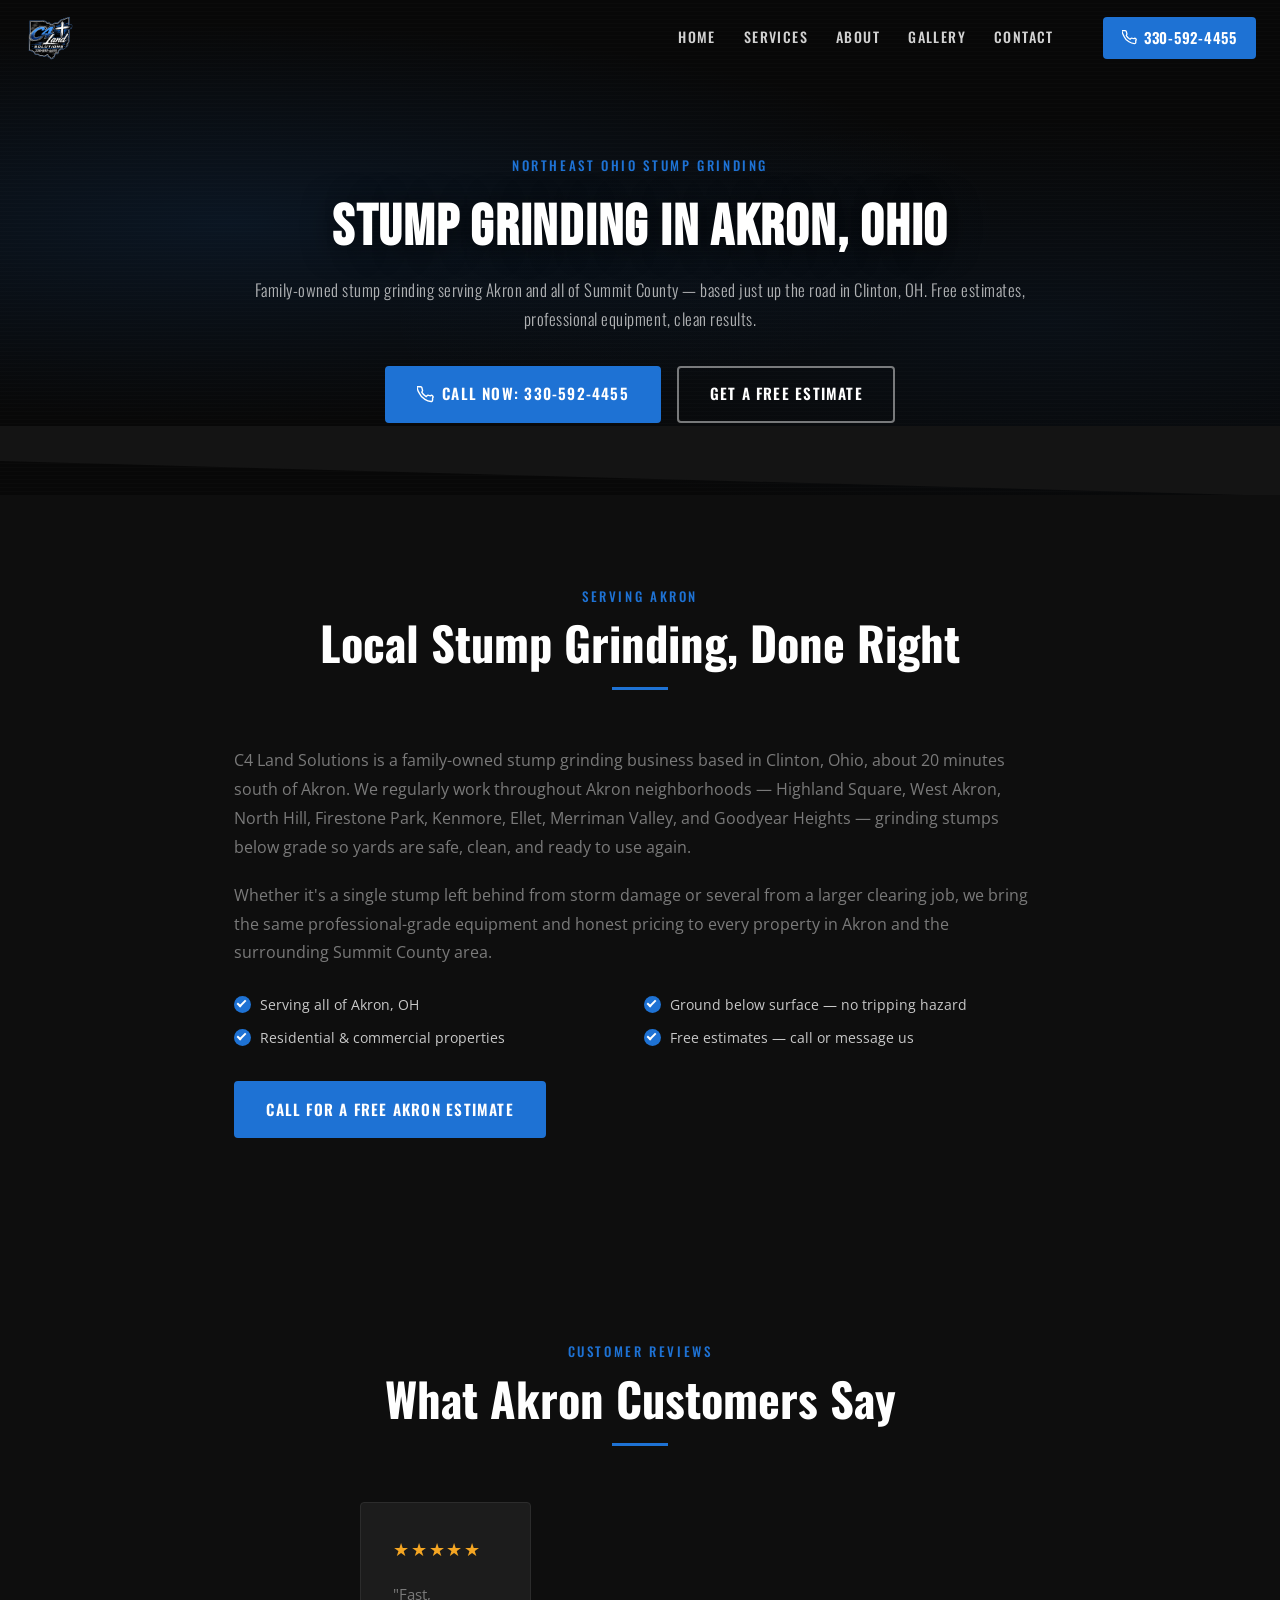
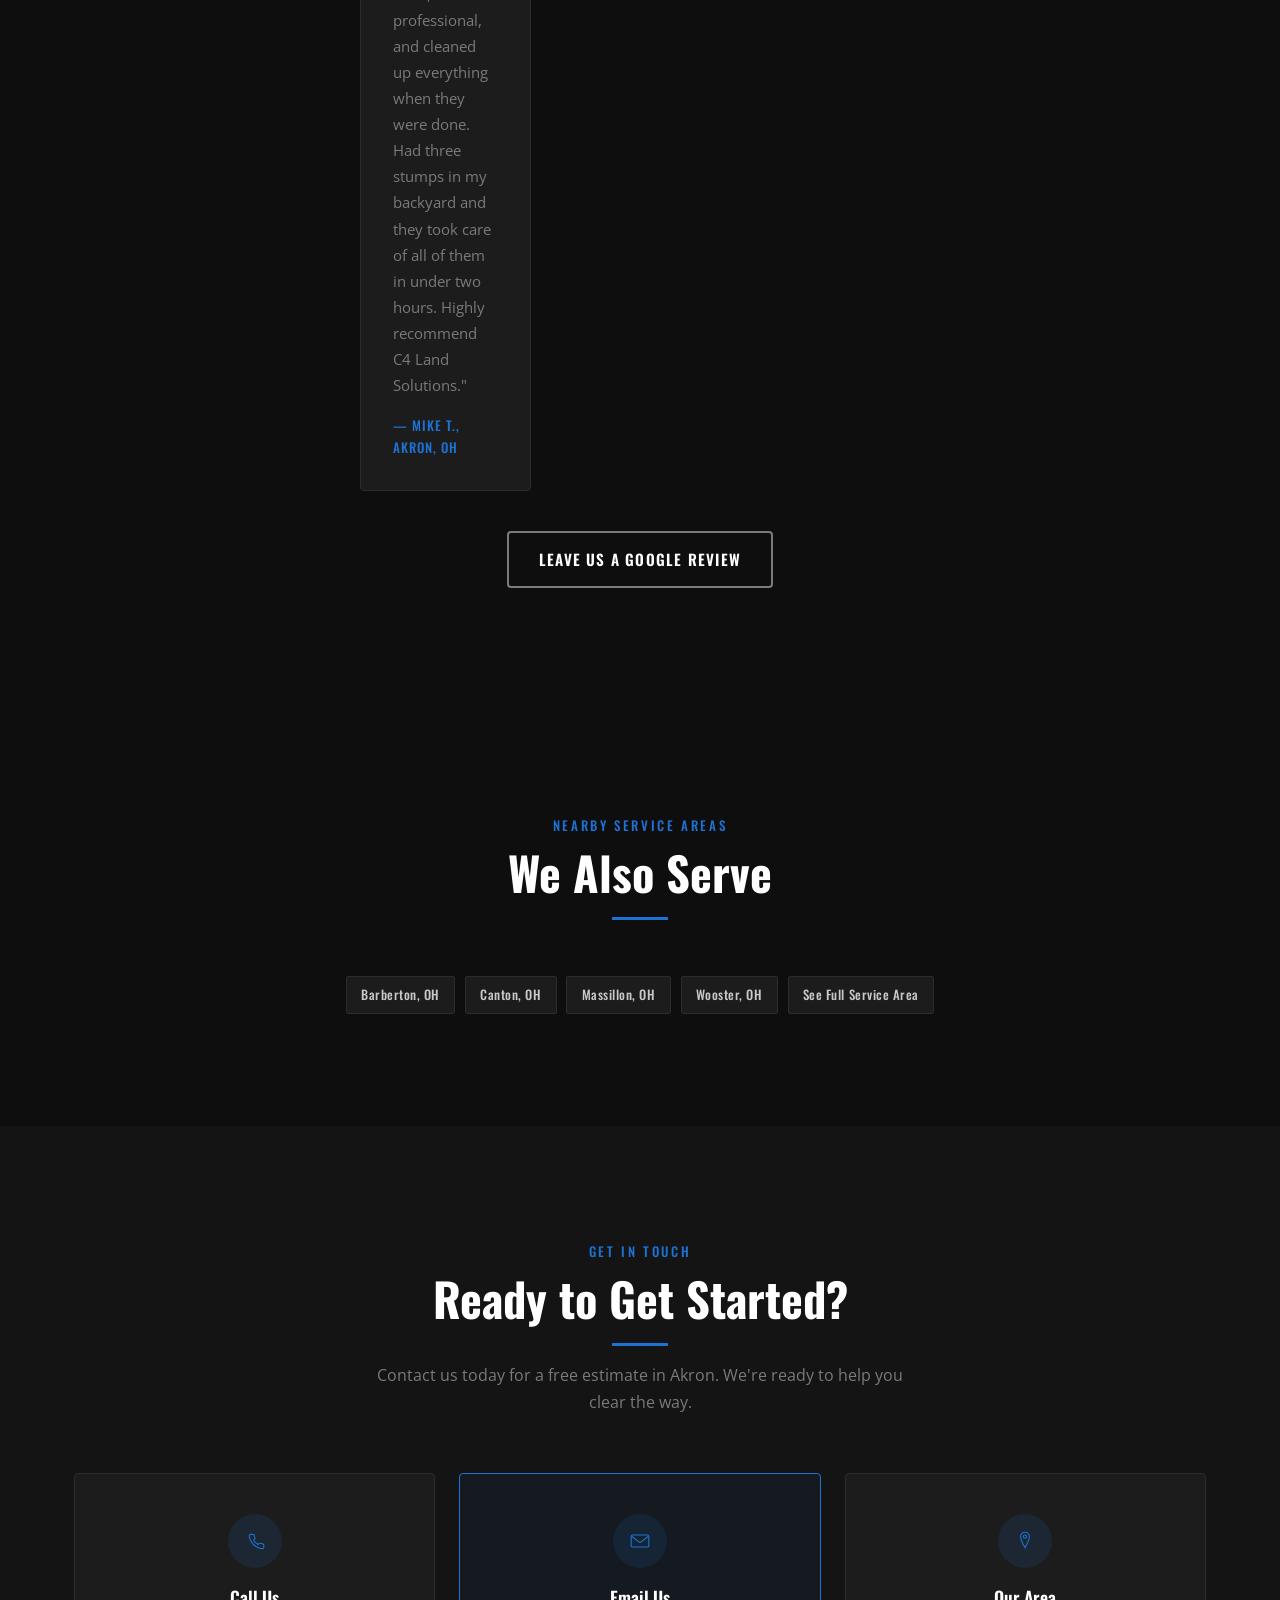
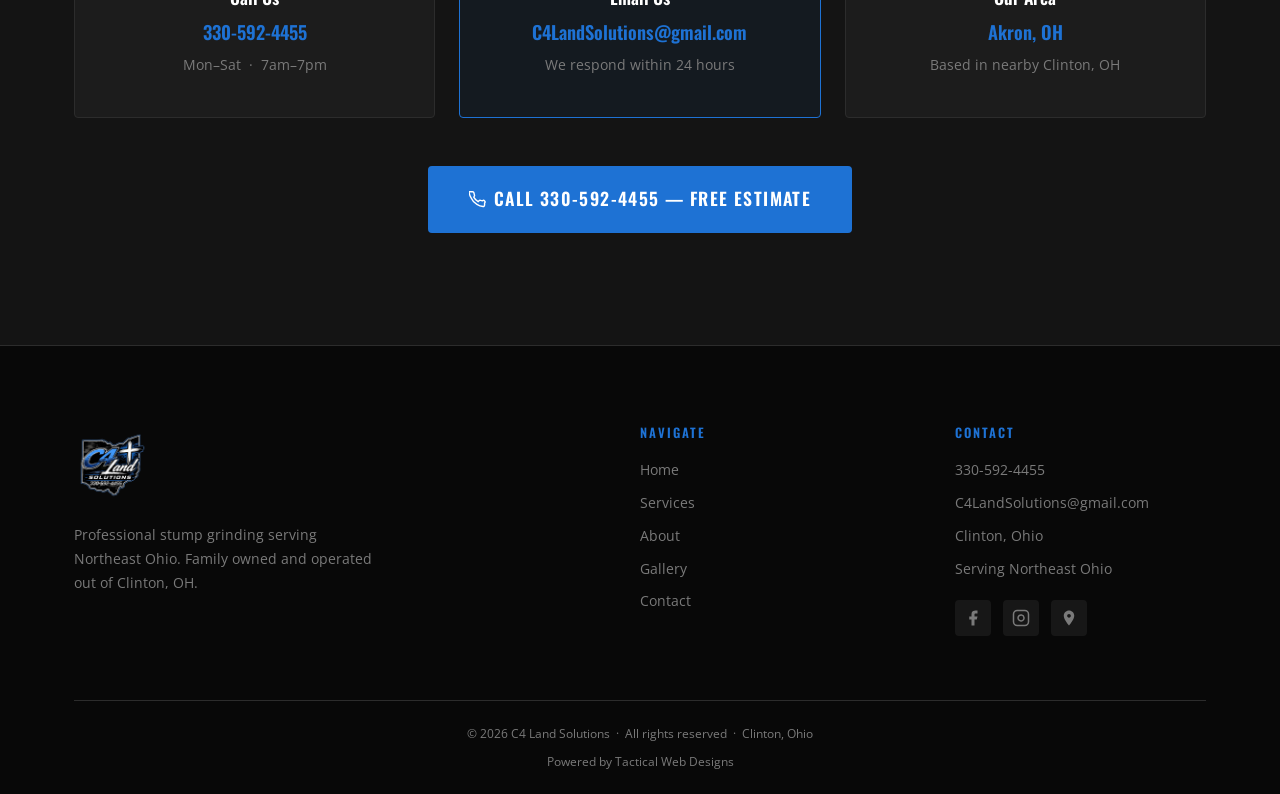
==== stump-grinding-akron-oh.html @ b9b41df1 "Add city-specific stump grinding landing pages Create dedicated pages for Akron, Barberton, Canton, " ====
<!DOCTYPE html>
<html lang="en">
<head>
  <meta charset="UTF-8">
  <meta name="viewport" content="width=device-width, initial-scale=1.0">
  <meta name="description" content="Professional stump grinding in Akron, Ohio from C4 Land Solutions. Family owned, based in nearby Clinton, OH. Free estimates. Call 330-592-4455.">
  <title>Stump Grinding in Akron, OH | C4 Land Solutions</title>

  <!-- Canonical -->
  <link rel="canonical" href="https://c4landsolutions.com/stump-grinding-akron-oh.html">

  <!-- Geo -->
  <meta name="geo.region" content="US-OH">
  <meta name="geo.placename" content="Akron, Ohio">
  <meta name="geo.position" content="40.9267;-81.6068">
  <meta name="ICBM" content="40.9267, -81.6068">

  <!-- Open Graph -->
  <meta property="og:type" content="website">
  <meta property="og:url" content="https://c4landsolutions.com/stump-grinding-akron-oh.html">
  <meta property="og:title" content="Stump Grinding in Akron, OH | C4 Land Solutions">
  <meta property="og:description" content="Professional stump grinding in Akron, Ohio from C4 Land Solutions. Family owned, based in nearby Clinton, OH. Free estimates. Call 330-592-4455.">
  <meta property="og:image" content="https://c4landsolutions.com/images/optimized/logo.png">
  <meta property="og:image:width" content="640">
  <meta property="og:image:height" content="648">
  <meta property="og:image:alt" content="C4 Land Solutions logo">
  <meta property="og:locale" content="en_US">
  <meta property="og:site_name" content="C4 Land Solutions">

  <!-- Twitter Card -->
  <meta name="twitter:card" content="summary_large_image">
  <meta name="twitter:title" content="Stump Grinding in Akron, OH | C4 Land Solutions">
  <meta name="twitter:description" content="Professional stump grinding in Akron, Ohio from C4 Land Solutions. Family owned, based in nearby Clinton, OH. Free estimates. Call 330-592-4455.">
  <meta name="twitter:image" content="https://c4landsolutions.com/images/optimized/logo.png">

  <!-- JSON-LD: Service -->
  <script type="application/ld+json">
  {
    "@context": "https://schema.org",
    "@type": "Service",
    "name": "Stump Grinding in Akron, OH",
    "serviceType": "Stump Grinding",
    "provider": {
      "@type": ["LocalBusiness", "HomeAndConstructionBusiness"],
      "@id": "https://c4landsolutions.com",
      "name": "C4 Land Solutions",
      "telephone": "+13305924455",
      "url": "https://c4landsolutions.com"
    },
    "areaServed": {
      "@type": "City",
      "name": "Akron",
      "containedInPlace": { "@type": "AdministrativeArea", "name": "Summit County, Ohio" }
    },
    "description": "Professional stump grinding serving Akron, Ohio and surrounding Summit County neighborhoods. Family owned and operated out of nearby Clinton, OH."
  }
  </script>

  <!-- JSON-LD: Breadcrumb -->
  <script type="application/ld+json">
  {
    "@context": "https://schema.org",
    "@type": "BreadcrumbList",
    "itemListElement": [
      { "@type": "ListItem", "position": 1, "name": "Home", "item": "https://c4landsolutions.com/" },
      { "@type": "ListItem", "position": 2, "name": "Akron Stump Grinding", "item": "https://c4landsolutions.com/stump-grinding-akron-oh.html" }
    ]
  }
  </script>

  <link rel="icon" type="image/png" href="images/optimized/favicon.png">
  <link rel="preconnect" href="https://fonts.googleapis.com">
  <link rel="preconnect" href="https://fonts.gstatic.com" crossorigin>
  <link href="https://fonts.googleapis.com/css2?family=Bebas+Neue&family=Oswald:wght@300;400;500;600;700&family=Open+Sans:wght@400;500;600&display=swap" rel="stylesheet">
  <link rel="stylesheet" href="css/styles.css">
  <script async defer src="https://app.visitortracking.com/assets/js/tracer.js"></script>
  <script>
    function init_tracer() {
      var tracer = new Tracer({
        websiteId: '1812bc40-e58f-4e08-8de2-85ec61a97bb6',
        async: true,
        debug: false
      });
    }
  </script>
</head>
<body>

  <!-- NAVIGATION -->
  <nav class="navbar" id="navbar">
    <div class="nav-container">
      <a href="index.html#home" class="nav-logo">
        <img src="images/optimized/logo.png" alt="C4 Land Solutions" width="640" height="648">
      </a>
      <ul class="nav-menu" id="navMenu">
        <li><a href="index.html#home" class="nav-link">Home</a></li>
        <li><a href="index.html#services" class="nav-link">Services</a></li>
        <li><a href="index.html#about" class="nav-link">About</a></li>
        <li><a href="index.html#gallery" class="nav-link">Gallery</a></li>
        <li><a href="index.html#contact" class="nav-link">Contact</a></li>
      </ul>
      <a href="tel:3305924455" class="nav-cta">
        <svg viewBox="0 0 24 24" fill="none" stroke="currentColor" stroke-width="2"><path d="M22 16.92v3a2 2 0 01-2.18 2 19.79 19.79 0 01-8.63-3.07A19.5 19.5 0 013.07 9.81a19.79 19.79 0 01-3.07-8.68A2 2 0 012 1h3a2 2 0 012 1.72c.127.96.361 1.903.7 2.81a2 2 0 01-.45 2.11L6.91 8.92a16 16 0 006 6l1.27-1.27a2 2 0 012.11-.45c.907.339 1.85.573 2.81.7A2 2 0 0122 16.92z"/></svg>
        330-592-4455
      </a>
      <button class="nav-toggle" id="navToggle" aria-label="Open menu" aria-controls="navMenu" aria-expanded="false">
        <span></span><span></span><span></span>
      </button>
    </div>
  </nav>

  <!-- PAGE HERO -->
  <section class="page-hero">
    <div class="hero-bg"></div>
    <div class="page-hero-content">
      <span class="eyebrow">Northeast Ohio Stump Grinding</span>
      <h1>Stump Grinding in Akron, Ohio</h1>
      <p>Family-owned stump grinding serving Akron and all of Summit County — based just up the road in Clinton, OH. Free estimates, professional equipment, clean results.</p>
      <div class="hero-ctas">
        <a href="tel:3305924455" class="btn btn-primary">
          <svg viewBox="0 0 24 24" fill="none" stroke="currentColor" stroke-width="2" class="btn-icon"><path d="M22 16.92v3a2 2 0 01-2.18 2 19.79 19.79 0 01-8.63-3.07A19.5 19.5 0 013.07 9.81a19.79 19.79 0 01-3.07-8.68A2 2 0 012 1h3a2 2 0 012 1.72c.127.96.361 1.903.7 2.81a2 2 0 01-.45 2.11L6.91 8.92a16 16 0 006 6l1.27-1.27a2 2 0 012.11-.45c.907.339 1.85.573 2.81.7A2 2 0 0122 16.92z"/></svg>
          Call Now: 330-592-4455
        </a>
        <a href="index.html#contact" class="btn btn-outline">Get a Free Estimate</a>
      </div>
    </div>
    <div class="hero-wave">
      <svg viewBox="0 0 1440 70" xmlns="http://www.w3.org/2000/svg" preserveAspectRatio="none">
        <polygon points="0,0 1440,0 1440,70 0,35" fill="#141414"/>
      </svg>
    </div>
  </section>

  <!-- LOCAL INTRO -->
  <section class="local-intro">
    <div class="container">
      <div class="section-header">
        <span class="eyebrow">Serving Akron</span>
        <h2>Local Stump Grinding, Done Right</h2>
        <div class="divider"></div>
      </div>
      <p>C4 Land Solutions is a family-owned stump grinding business based in Clinton, Ohio, about 20 minutes south of Akron. We regularly work throughout Akron neighborhoods — Highland Square, West Akron, North Hill, Firestone Park, Kenmore, Ellet, Merriman Valley, and Goodyear Heights — grinding stumps below grade so yards are safe, clean, and ready to use again.</p>
      <p>Whether it's a single stump left behind from storm damage or several from a larger clearing job, we bring the same professional-grade equipment and honest pricing to every property in Akron and the surrounding Summit County area.</p>
      <ul class="feature-list">
        <li><span class="check"></span>Serving all of Akron, OH</li>
        <li><span class="check"></span>Ground below surface — no tripping hazard</li>
        <li><span class="check"></span>Residential &amp; commercial properties</li>
        <li><span class="check"></span>Free estimates — call or message us</li>
      </ul>
      <a href="tel:3305924455" class="btn btn-primary">Call for a Free Akron Estimate</a>
    </div>
  </section>

  <!-- TESTIMONIAL -->
  <section class="testimonials">
    <div class="container">
      <div class="section-header">
        <span class="eyebrow">Customer Reviews</span>
        <h2>What Akron Customers Say</h2>
        <div class="divider"></div>
      </div>
      <div class="testimonial-grid" style="max-width:560px; margin-left:auto; margin-right:auto;">
        <div class="testimonial-card">
          <div class="testimonial-stars">&#9733;&#9733;&#9733;&#9733;&#9733;</div>
          <p>"Fast, professional, and cleaned up everything when they were done. Had three stumps in my backyard and they took care of all of them in under two hours. Highly recommend C4 Land Solutions."</p>
          <div class="testimonial-author">— Mike T., Akron, OH</div>
        </div>
      </div>
      <div class="testimonial-cta">
        <a href="https://maps.app.goo.gl/whYMiTppYNXz398WA" target="_blank" rel="noopener" class="btn btn-outline">Leave Us a Google Review</a>
      </div>
    </div>
  </section>

  <!-- NEARBY AREAS -->
  <section class="service-area">
    <div class="container">
      <div class="section-header">
        <span class="eyebrow">Nearby Service Areas</span>
        <h2>We Also Serve</h2>
        <div class="divider"></div>
      </div>
      <div class="local-links">
        <a href="stump-grinding-barberton-oh.html">Barberton, OH</a>
        <a href="stump-grinding-canton-oh.html">Canton, OH</a>
        <a href="stump-grinding-massillon-oh.html">Massillon, OH</a>
        <a href="stump-grinding-wooster-oh.html">Wooster, OH</a>
        <a href="index.html#services">See Full Service Area</a>
      </div>
    </div>
  </section>

  <!-- CONTACT -->
  <section class="contact">
    <div class="container">
      <div class="section-header">
        <span class="eyebrow">Get In Touch</span>
        <h2>Ready to Get Started?</h2>
        <div class="divider"></div>
        <p class="section-sub">Contact us today for a free estimate in Akron. We're ready to help you clear the way.</p>
      </div>
      <div class="contact-cards">
        <div class="contact-card">
          <div class="contact-icon-wrap">
            <svg viewBox="0 0 40 40" fill="none" stroke="currentColor" stroke-width="2" xmlns="http://www.w3.org/2000/svg">
              <path d="M36 27.5v4a2.67 2.67 0 01-2.9 2.67 26.38 26.38 0 01-11.5-4.09 26 26 0 01-8-8 26.38 26.38 0 01-4.09-11.57A2.67 2.67 0 0112.13 8h4a2.67 2.67 0 012.67 2.29c.17 1.28.48 2.54.93 3.75a2.67 2.67 0 01-.6 2.81l-1.69 1.69a21.33 21.33 0 008 8l1.69-1.69a2.67 2.67 0 012.81-.6c1.21.45 2.47.76 3.75.93A2.67 2.67 0 0136 27.5z"/>
            </svg>
          </div>
          <h3>Call Us</h3>
          <a href="tel:3305924455" class="contact-val">330-592-4455</a>
          <p>Mon–Sat &nbsp;·&nbsp; 7am–7pm</p>
        </div>
        <div class="contact-card featured">
          <div class="contact-icon-wrap">
            <svg viewBox="0 0 40 40" fill="none" stroke="currentColor" stroke-width="2" xmlns="http://www.w3.org/2000/svg">
              <rect x="4" y="9" width="32" height="22" rx="3"/>
              <polyline points="4,11 20,23 36,11"/>
            </svg>
          </div>
          <h3>Email Us</h3>
          <a href="mailto:C4LandSolutions@gmail.com" class="contact-val">C4LandSolutions@gmail.com</a>
          <p>We respond within 24 hours</p>
        </div>
        <div class="contact-card">
          <div class="contact-icon-wrap">
            <svg viewBox="0 0 40 40" fill="none" stroke="currentColor" stroke-width="2" xmlns="http://www.w3.org/2000/svg">
              <path d="M20 4C15.6 4 12 7.6 12 12c0 7 8 20 8 20s8-13 8-20c0-4.4-3.6-8-8-8z"/>
              <circle cx="20" cy="12" r="3"/>
            </svg>
          </div>
          <h3>Our Area</h3>
          <span class="contact-val">Akron, OH</span>
          <p>Based in nearby Clinton, OH</p>
        </div>
      </div>
      <div class="contact-cta">
        <a href="tel:3305924455" class="btn btn-primary btn-xl">
          <svg viewBox="0 0 24 24" fill="none" stroke="currentColor" stroke-width="2" class="btn-icon"><path d="M22 16.92v3a2 2 0 01-2.18 2 19.79 19.79 0 01-8.63-3.07A19.5 19.5 0 013.07 9.81a19.79 19.79 0 01-3.07-8.68A2 2 0 012 1h3a2 2 0 012 1.72c.127.96.361 1.903.7 2.81a2 2 0 01-.45 2.11L6.91 8.92a16 16 0 006 6l1.27-1.27a2 2 0 012.11-.45c.907.339 1.85.573 2.81.7A2 2 0 0122 16.92z"/></svg>
          Call 330-592-4455 — Free Estimate
        </a>
      </div>
    </div>
  </section>

  <!-- FOOTER -->
  <footer class="footer">
    <div class="container">
      <div class="footer-grid">
        <div class="footer-brand">
          <img src="images/optimized/logo.png" alt="C4 Land Solutions" class="footer-logo" loading="lazy">
          <p>Professional stump grinding serving Northeast Ohio. Family owned and operated out of Clinton, OH.</p>
        </div>
        <div class="footer-col">
          <h4>Navigate</h4>
          <ul>
            <li><a href="index.html#home">Home</a></li>
            <li><a href="index.html#services">Services</a></li>
            <li><a href="index.html#about">About</a></li>
            <li><a href="index.html#gallery">Gallery</a></li>
            <li><a href="index.html#contact">Contact</a></li>
          </ul>
        </div>
        <div class="footer-col">
          <h4>Contact</h4>
          <ul>
            <li><a href="tel:3305924455">330-592-4455</a></li>
            <li><a href="mailto:C4LandSolutions@gmail.com">C4LandSolutions@gmail.com</a></li>
            <li>Clinton, Ohio</li>
            <li>Serving Northeast Ohio</li>
          </ul>
          <div class="footer-social">
            <a href="https://www.facebook.com/profile.php?id=61589663440318" target="_blank" rel="noopener" aria-label="Facebook">
              <svg viewBox="0 0 24 24" fill="currentColor" width="18" height="18"><path d="M18 2h-3a5 5 0 00-5 5v3H7v4h3v8h4v-8h3l1-4h-4V7a1 1 0 011-1h3z"/></svg>
            </a>
            <a href="https://www.instagram.com/c4landsolutions/" target="_blank" rel="noopener" aria-label="Instagram">
              <svg viewBox="0 0 24 24" fill="none" stroke="currentColor" stroke-width="2" width="18" height="18"><rect x="2" y="2" width="20" height="20" rx="5" ry="5"/><path d="M16 11.37A4 4 0 1112.63 8 4 4 0 0116 11.37z"/><line x1="17.5" y1="6.5" x2="17.51" y2="6.5"/></svg>
            </a>
            <a href="https://maps.app.goo.gl/whYMiTppYNXz398WA" target="_blank" rel="noopener" aria-label="Google Business Profile">
              <svg viewBox="0 0 24 24" fill="currentColor" width="18" height="18"><path d="M12 2C8.13 2 5 5.13 5 9c0 5.25 7 13 7 13s7-7.75 7-13c0-3.87-3.13-7-7-7zm0 9.5c-1.38 0-2.5-1.12-2.5-2.5s1.12-2.5 2.5-2.5 2.5 1.12 2.5 2.5-1.12 2.5-2.5 2.5z"/></svg>
            </a>
          </div>
        </div>
      </div>
      <div class="footer-bottom">
        <p>&copy; <span id="year"></span> C4 Land Solutions &nbsp;·&nbsp; All rights reserved &nbsp;·&nbsp; Clinton, Ohio</p>
        <p class="footer-powered">Powered by <a href="https://tacticalwebdesigns.com/" target="_blank" rel="noopener">Tactical Web Designs</a></p>
      </div>
    </div>
  </footer>

  <script src="js/main.js"></script>
</body>
</html>
---- css/styles.css ----
/* C4 Land Solutions — styles.css */

:root {
  --blue:       #1e72d4;
  --blue-dark:  #1558a6;
  --blue-glow:  rgba(30, 114, 212, 0.22);
  --black:      #080808;
  --dark-1:     #0e0e0e;
  --dark-2:     #141414;
  --dark-3:     #1c1c1c;
  --border:     #2c2c2c;
  --white:      #ffffff;
  --text:       #c8c8c8;
  --muted:      #7a7a7a;
  --radius:     4px;
  --ease:       0.25s ease;
}

*, *::before, *::after { box-sizing: border-box; margin: 0; padding: 0; }

html {
  scroll-behavior: smooth;
  scroll-padding-top: 76px;
}

body {
  font-family: 'Open Sans', sans-serif;
  font-size: 16px;
  line-height: 1.7;
  color: var(--text);
  background: var(--dark-1);
  overflow-x: hidden;
}

img { max-width: 100%; height: auto; display: block; }
a   { color: inherit; text-decoration: none; }
ul  { list-style: none; }

/* Typography */
h1, h2, h3, h4 {
  font-family: 'Oswald', sans-serif;
  font-weight: 700;
  line-height: 1.15;
  color: var(--white);
}

h2 { font-size: clamp(1.9rem, 4vw, 2.9rem); }
h3 { font-size: 1.3rem; font-weight: 600; }
h4 { font-size: 1.05rem; font-weight: 600; }

/* Utility */
.container {
  max-width: 1180px;
  margin: 0 auto;
  padding: 0 1.5rem;
}

.section-header {
  text-align: center;
  margin-bottom: 3.5rem;
}

.section-sub {
  color: var(--muted);
  margin-top: 1rem;
  max-width: 560px;
  margin-left: auto;
  margin-right: auto;
}

.eyebrow {
  display: inline-block;
  font-family: 'Oswald', sans-serif;
  font-size: 0.82rem;
  font-weight: 500;
  letter-spacing: 0.2em;
  text-transform: uppercase;
  color: var(--blue);
  margin-bottom: 0.6rem;
}

.divider {
  width: 56px;
  height: 3px;
  background: var(--blue);
  margin: 1.1rem auto 0;
}

.divider.left { margin-left: 0; }

/* Buttons */
.btn {
  display: inline-flex;
  align-items: center;
  gap: 0.5rem;
  font-family: 'Oswald', sans-serif;
  font-size: 0.95rem;
  font-weight: 600;
  letter-spacing: 0.08em;
  text-transform: uppercase;
  padding: 0.85rem 1.9rem;
  border: 2px solid transparent;
  border-radius: var(--radius);
  transition: background var(--ease), border-color var(--ease), color var(--ease), transform 0.15s ease, box-shadow var(--ease);
  white-space: nowrap;
  cursor: pointer;
}

.btn:hover  { transform: translateY(-2px); }
.btn:active { transform: translateY(0); }

.btn-primary {
  background: var(--blue);
  border-color: var(--blue);
  color: var(--white);
}

.btn-primary:hover {
  background: var(--blue-dark);
  border-color: var(--blue-dark);
  box-shadow: 0 6px 24px var(--blue-glow);
}

.btn-outline {
  background: transparent;
  border-color: rgba(255,255,255,0.45);
  color: var(--white);
}

.btn-outline:hover {
  border-color: var(--white);
  background: rgba(255,255,255,0.07);
}

.btn-xl { font-size: 1.1rem; padding: 1.05rem 2.4rem; }
.btn-icon { width: 17px; height: 17px; flex-shrink: 0; }

/* Fade-in animation */
.fade-up {
  opacity: 0;
  transform: translateY(22px);
  transition: opacity 0.55s ease, transform 0.55s ease;
}

.fade-up.visible {
  opacity: 1;
  transform: translateY(0);
}

/* ── NAVBAR ─────────────────────────── */
.navbar {
  position: fixed;
  top: 0; left: 0; right: 0;
  z-index: 1000;
  background: transparent;
  transition: background var(--ease), box-shadow var(--ease);
}

.navbar.scrolled {
  background: rgba(8,8,8,0.96);
  box-shadow: 0 2px 20px rgba(0,0,0,0.5);
}

.nav-container {
  max-width: 1280px;
  margin: 0 auto;
  padding: 0 1.5rem;
  height: 76px;
  display: flex;
  align-items: center;
  gap: 1.5rem;
}

.nav-logo img { height: 54px; width: auto; }

.nav-menu {
  display: flex;
  align-items: center;
  gap: 0.15rem;
  margin-left: auto;
}

.nav-link {
  font-family: 'Oswald', sans-serif;
  font-size: 0.88rem;
  font-weight: 500;
  letter-spacing: 0.1em;
  text-transform: uppercase;
  color: rgba(255,255,255,0.82);
  padding: 0.45rem 0.8rem;
  border-radius: var(--radius);
  transition: color var(--ease), background var(--ease);
}

.nav-link:hover {
  color: var(--white);
  background: rgba(255,255,255,0.07);
}

.nav-cta {
  display: flex;
  align-items: center;
  gap: 0.45rem;
  font-family: 'Oswald', sans-serif;
  font-size: 0.92rem;
  font-weight: 600;
  letter-spacing: 0.05em;
  color: var(--white);
  background: var(--blue);
  padding: 0.55rem 1.2rem;
  border-radius: var(--radius);
  margin-left: 0.75rem;
  transition: background var(--ease);
  white-space: nowrap;
}

.nav-cta svg { width: 15px; height: 15px; flex-shrink: 0; }
.nav-cta:hover { background: var(--blue-dark); }

.nav-toggle {
  display: none;
  flex-direction: column;
  gap: 5px;
  background: none;
  border: none;
  cursor: pointer;
  padding: 0.45rem;
  margin-left: auto;
}

.nav-toggle span {
  display: block;
  width: 25px;
  height: 2px;
  background: var(--white);
  border-radius: 2px;
  transition: all 0.3s ease;
}

.nav-toggle.open span:nth-child(1) { transform: rotate(45deg) translate(5px, 5px); }
.nav-toggle.open span:nth-child(2) { opacity: 0; transform: scaleX(0); }
.nav-toggle.open span:nth-child(3) { transform: rotate(-45deg) translate(5px, -5px); }

/* ── HERO ────────────────────────────── */
.hero {
  position: relative;
  min-height: 100vh;
  display: flex;
  align-items: center;
  justify-content: center;
  background: var(--black);
  overflow: hidden;
}

.hero-bg {
  position: absolute;
  inset: 0;
  background:
    radial-gradient(ellipse at 18% 45%, rgba(30,114,212,0.13) 0%, transparent 52%),
    radial-gradient(ellipse at 82% 65%, rgba(30,114,212,0.07) 0%, transparent 45%),
    repeating-linear-gradient(0deg, transparent, transparent 3px, rgba(255,255,255,0.011) 3px, rgba(255,255,255,0.011) 4px);
  pointer-events: none;
}

.hero-content {
  position: relative;
  z-index: 2;
  text-align: center;
  padding: 7rem 1.5rem 5rem;
  max-width: 860px;
}

.hero-logo {
  width: min(320px, 72vw);
  margin: 0 auto 2.25rem;
  filter: drop-shadow(0 0 36px rgba(30,114,212,0.38));
}

.hero-headline {
  font-family: 'Bebas Neue', sans-serif;
  font-size: clamp(2.2rem, 8vw, 5.8rem);
  letter-spacing: 0.04em;
  line-height: 1.05;
  color: var(--white);
  margin-bottom: 1.1rem;
  text-shadow: 0 3px 30px rgba(0,0,0,0.7);
}

.hero-sub {
  font-family: 'Oswald', sans-serif;
  font-size: clamp(0.9rem, 2.2vw, 1.15rem);
  font-weight: 300;
  letter-spacing: 0.07em;
  color: rgba(255,255,255,0.65);
  margin-bottom: 2.5rem;
  line-height: 1.7;
}

.hero-ctas {
  display: flex;
  gap: 1rem;
  justify-content: center;
  flex-wrap: wrap;
}

.hero-wave {
  position: absolute;
  bottom: -1px; left: 0; right: 0;
  z-index: 2;
  line-height: 0;
}

.hero-wave svg { width: 100%; height: 70px; }

/* ── SERVICES ───────────────────────── */
.services {
  background: var(--dark-2);
  padding: 6rem 0 7rem;
}

.service-feature {
  display: flex;
  gap: 3.5rem;
  align-items: flex-start;
  background: var(--dark-3);
  border: 1px solid var(--border);
  border-top: 3px solid var(--blue);
  border-radius: var(--radius);
  padding: 3rem 3.5rem;
  box-shadow: 0 8px 40px rgba(0,0,0,0.35);
}

.service-feature-icon {
  flex-shrink: 0;
  width: 90px;
  height: 90px;
  background: rgba(30,114,212,0.12);
  border-radius: var(--radius);
  display: flex;
  align-items: center;
  justify-content: center;
}

.service-icon-lg { width: 52px; height: 52px; color: var(--blue); }

.service-feature-body h3 {
  font-size: clamp(1.6rem, 3vw, 2.2rem);
  margin-bottom: 1rem;
}

.service-feature-body > p {
  color: var(--muted);
  line-height: 1.75;
  margin-bottom: 1.6rem;
  max-width: 620px;
}

.service-feature-list {
  list-style: none;
  display: grid;
  grid-template-columns: 1fr 1fr;
  gap: 0.6rem 2rem;
  margin-bottom: 2rem;
}

.service-feature-list li {
  color: var(--text);
  font-size: 0.93rem;
  display: flex;
  align-items: center;
  gap: 0.6rem;
}

.service-feature-list li::before {
  content: '';
  display: inline-block;
  width: 7px;
  height: 7px;
  border-radius: 50%;
  background: var(--blue);
  flex-shrink: 0;
}

/* ── ABOUT ───────────────────────────── */
.about {
  background: var(--dark-1);
  padding: 7rem 0;
}

.about-grid {
  display: grid;
  grid-template-columns: 1fr 1fr;
  gap: 5rem;
  align-items: center;
}

.about-media { position: relative; }

.about-img-box {
  aspect-ratio: 4 / 3;
  background: var(--dark-3);
  border: 1px solid var(--border);
  border-radius: var(--radius);
  overflow: hidden;
}

.about-img-inner {
  width: 100%;
  height: 100%;
  display: flex;
  flex-direction: column;
  align-items: center;
  justify-content: center;
  gap: 0.75rem;
  color: var(--muted);
  padding: 2rem;
}

.ph-icon { width: 64px; height: 64px; opacity: 0.3; }

.about-img-inner span {
  font-family: 'Oswald', sans-serif;
  font-size: 0.8rem;
  letter-spacing: 0.12em;
  text-transform: uppercase;
  opacity: 0.45;
}

.about-badge {
  position: absolute;
  bottom: -1.4rem;
  right: -1.4rem;
  background: var(--blue);
  color: var(--white);
  padding: 1.1rem 1.6rem;
  border-radius: var(--radius);
  text-align: center;
  box-shadow: 0 8px 28px rgba(30,114,212,0.45);
}

.badge-top {
  display: block;
  font-family: 'Oswald', sans-serif;
  font-size: 1.4rem;
  font-weight: 700;
  line-height: 1;
}

.badge-bot {
  display: block;
  font-family: 'Oswald', sans-serif;
  font-size: 0.72rem;
  letter-spacing: 0.09em;
  text-transform: uppercase;
  opacity: 0.85;
  margin-top: 0.2rem;
}

.about-content h2 { margin: 0.45rem 0 1.4rem; }
.about-content p   { color: var(--muted); margin-bottom: 1.2rem; line-height: 1.75; }
.about-content .lead { color: var(--text); font-size: 1.02rem; }

.feature-list {
  display: grid;
  grid-template-columns: 1fr 1fr;
  gap: 0.55rem;
  margin: 1.6rem 0 2rem;
}

.feature-list li {
  display: flex;
  align-items: center;
  gap: 0.55rem;
  font-size: 0.88rem;
  color: var(--text);
}

.check {
  display: inline-block;
  width: 17px;
  height: 17px;
  border-radius: 50%;
  background: var(--blue);
  flex-shrink: 0;
  position: relative;
}

.check::after {
  content: '';
  position: absolute;
  top: 4px; left: 3px;
  width: 9px; height: 5px;
  border-left: 2px solid white;
  border-bottom: 2px solid white;
  transform: rotate(-45deg);
}

/* ── WHY BANNER ─────────────────────── */
.why-banner {
  background: var(--blue);
  padding: 4.5rem 0;
}

.why-grid {
  display: grid;
  grid-template-columns: repeat(4, 1fr);
  gap: 2rem;
}

.why-item { text-align: center; color: var(--white); }

.why-icon {
  width: 42px;
  height: 42px;
  margin: 0 auto 0.9rem;
  color: white;
  opacity: 0.92;
}

.why-item h4 { font-size: 1.05rem; margin-bottom: 0.3rem; color: var(--white); }
.why-item p  { font-size: 0.85rem; opacity: 0.8; line-height: 1.5; }

/* ── GALLERY ────────────────────────── */
.gallery {
  background: var(--dark-2);
  padding: 7rem 0;
}

.gallery-grid {
  display: grid;
  grid-template-columns: repeat(3, 1fr);
  grid-auto-rows: 210px;
  gap: 0.9rem;
}

.gallery-large {
  grid-column: span 2;
  grid-row: span 2;
}

.gallery-ph {
  width: 100%;
  height: 100%;
  background: var(--dark-3);
  border: 1px solid var(--border);
  border-radius: var(--radius);
  display: flex;
  align-items: center;
  justify-content: center;
  transition: border-color var(--ease), background var(--ease);
  cursor: default;
}

.gallery-ph:hover {
  border-color: rgba(30,114,212,0.5);
  background: rgba(30,114,212,0.04);
}

.gallery-ph span {
  font-family: 'Oswald', sans-serif;
  font-size: 0.82rem;
  letter-spacing: 0.14em;
  text-transform: uppercase;
  color: var(--muted);
  opacity: 0.65;
}

.gallery-img {
  width: 100%;
  height: 100%;
  object-fit: cover;
  border-radius: var(--radius);
  display: block;
  transition: transform 0.4s ease;
}

.gallery-item:hover .gallery-img {
  transform: scale(1.03);
}

.gallery-item { overflow: hidden; border-radius: var(--radius); }

.about-img {
  width: 100%;
  height: 100%;
  object-fit: cover;
  display: block;
}

/* ── BEFORE & AFTER ─────────────────── */
.ba-header {
  text-align: center;
  margin: 3.5rem 0 1.75rem;
}

.ba-header h3 {
  font-size: 1.6rem;
  letter-spacing: 0.04em;
  margin-top: 0.4rem;
}

.ba-grid {
  display: grid;
  grid-template-columns: 1fr 1fr;
  gap: 1.25rem;
}

.ba-pair {
  display: grid;
  grid-template-columns: 1fr 1fr;
  gap: 4px;
  border-radius: var(--radius);
  overflow: hidden;
  background: var(--dark-3);
}

.ba-item {
  position: relative;
  aspect-ratio: 4 / 3;
  overflow: hidden;
}

.ba-item img {
  width: 100%;
  height: 100%;
  object-fit: cover;
  display: block;
  transition: transform 0.4s ease;
}

.ba-item:hover img { transform: scale(1.04); }

.ba-label {
  position: absolute;
  bottom: 0.55rem;
  left: 0.55rem;
  font-family: 'Oswald', sans-serif;
  font-size: 0.72rem;
  font-weight: 600;
  letter-spacing: 0.14em;
  text-transform: uppercase;
  padding: 0.2rem 0.55rem;
  border-radius: 2px;
  color: white;
  pointer-events: none;
}

.ba-before { background: rgba(0,0,0,0.72); }
.ba-after  { background: rgba(30,114,212,0.88); }

/* ── SERVICE AREA ───────────────────── */
.service-area {
  background: var(--dark-1);
  padding: 7rem 0;
}

.area-grid {
  display: grid;
  grid-template-columns: 1fr 1fr;
  gap: 4rem;
  align-items: center;
}

.area-content h2 { margin: 0.45rem 0 1.4rem; }
.area-content p  { color: var(--muted); margin-bottom: 1.2rem; line-height: 1.75; }

.area-map { border-radius: var(--radius); overflow: hidden; box-shadow: 0 8px 40px rgba(0,0,0,0.4); }

.area-cities {
  display: flex;
  flex-wrap: wrap;
  gap: 0.6rem;
  margin-bottom: 1.4rem;
}

.area-cities li {
  font-family: 'Oswald', sans-serif;
  font-size: 0.8rem;
  font-weight: 500;
  letter-spacing: 0.04em;
  color: var(--text);
  background: var(--dark-3);
  border: 1px solid var(--border);
  border-radius: 2px;
  padding: 0.4rem 0.85rem;
}

.area-cities li:has(a) { padding: 0; border-color: var(--border); transition: border-color var(--ease); }
.area-cities li:has(a):hover { border-color: var(--blue); }
.area-cities li a { display: block; padding: 0.4rem 0.85rem; color: inherit; transition: color var(--ease); }
.area-cities li a:hover { color: var(--white); }

/* ── CITY LANDING PAGES ─────────────── */
.page-hero {
  position: relative;
  padding: 9.5rem 1.5rem 4.5rem;
  text-align: center;
  background: var(--black);
  overflow: hidden;
}

.page-hero-content {
  position: relative;
  z-index: 2;
  max-width: 780px;
  margin: 0 auto;
}

.page-hero h1 {
  font-family: 'Bebas Neue', sans-serif;
  font-size: clamp(2rem, 6vw, 3.6rem);
  letter-spacing: 0.03em;
  line-height: 1.1;
  color: var(--white);
  margin: 0.6rem 0 1.1rem;
  text-shadow: 0 3px 30px rgba(0,0,0,0.7);
}

.page-hero p {
  font-family: 'Oswald', sans-serif;
  font-size: clamp(0.9rem, 2vw, 1.05rem);
  font-weight: 300;
  letter-spacing: 0.03em;
  color: rgba(255,255,255,0.68);
  margin-bottom: 2rem;
  line-height: 1.7;
}

.local-intro {
  background: var(--dark-1);
  padding: 5.5rem 0;
}

.local-intro .container { max-width: 860px; }
.local-intro p { color: var(--muted); margin-bottom: 1.2rem; line-height: 1.8; }

.local-links {
  display: flex;
  flex-wrap: wrap;
  gap: 0.6rem;
  justify-content: center;
  margin-top: 1rem;
}

.local-links a {
  font-family: 'Oswald', sans-serif;
  font-size: 0.8rem;
  font-weight: 500;
  letter-spacing: 0.04em;
  color: var(--text);
  background: var(--dark-3);
  border: 1px solid var(--border);
  border-radius: 2px;
  padding: 0.45rem 0.9rem;
  transition: color var(--ease), border-color var(--ease);
}

.local-links a:hover { color: var(--white); border-color: var(--blue); }

/* ── TESTIMONIALS ───────────────────── */
.testimonials {
  background: var(--dark-1);
  padding: 7rem 0;
}

.testimonial-grid {
  display: grid;
  grid-template-columns: repeat(3, 1fr);
  gap: 1.5rem;
  margin-bottom: 2.5rem;
}

.testimonial-card {
  background: var(--dark-3);
  border: 1px solid var(--border);
  border-radius: var(--radius);
  padding: 2rem;
  display: flex;
  flex-direction: column;
  gap: 1rem;
}

.testimonial-stars {
  color: #f5a623;
  font-size: 1.1rem;
  letter-spacing: 0.1em;
}

.testimonial-card p {
  color: var(--muted);
  font-size: 0.93rem;
  line-height: 1.75;
  flex: 1;
}

.testimonial-author {
  font-family: 'Oswald', sans-serif;
  font-size: 0.82rem;
  font-weight: 500;
  letter-spacing: 0.08em;
  color: var(--blue);
  text-transform: uppercase;
}

.testimonial-cta {
  text-align: center;
  margin-top: 1rem;
}

/* ── CONTACT ─────────────────────────── */
.contact {
  background: var(--dark-2);
  padding: 7rem 0;
}

.contact-cards {
  display: grid;
  grid-template-columns: repeat(3, 1fr);
  gap: 1.5rem;
  margin-bottom: 3rem;
}

.contact-card {
  background: var(--dark-3);
  border: 1px solid var(--border);
  border-radius: var(--radius);
  padding: 2.5rem 1.75rem;
  text-align: center;
  transition: transform var(--ease), box-shadow var(--ease);
}

.contact-card:hover {
  transform: translateY(-4px);
  box-shadow: 0 12px 36px rgba(0,0,0,0.38);
}

.contact-card.featured {
  border-color: var(--blue);
  background: rgba(30,114,212,0.06);
}

.contact-icon-wrap {
  width: 54px;
  height: 54px;
  background: rgba(30,114,212,0.12);
  border-radius: 50%;
  display: flex;
  align-items: center;
  justify-content: center;
  margin: 0 auto 1.2rem;
  color: var(--blue);
}

.contact-icon-wrap svg { width: 22px; height: 22px; }

.contact-card h3 { font-size: 1.1rem; margin-bottom: 0.55rem; }

.contact-val {
  display: block;
  font-family: 'Oswald', sans-serif;
  font-size: 1.15rem;
  font-weight: 600;
  color: var(--blue);
  margin-bottom: 0.4rem;
  transition: color var(--ease);
  overflow-wrap: anywhere;
}

.contact-val:hover { color: var(--white); }
.contact-card p    { font-size: 0.85rem; color: var(--muted); }

.contact-cta { text-align: center; }

.contact-form-wrap {
  margin-top: 3rem;
}

.form-divider {
  display: flex;
  align-items: center;
  gap: 1rem;
  margin-bottom: 2rem;
  color: var(--muted);
  font-family: 'Oswald', sans-serif;
  font-size: 0.85rem;
  letter-spacing: 0.12em;
  text-transform: uppercase;
}

.form-divider::before,
.form-divider::after {
  content: '';
  flex: 1;
  height: 1px;
  background: var(--border);
}

.deftform {
  width: 100%;
}

/* ── FOOTER ─────────────────────────── */
.footer {
  background: var(--black);
  padding: 5rem 0 0;
  border-top: 1px solid var(--border);
}

.footer-grid {
  display: grid;
  grid-template-columns: 2fr 1fr 1fr;
  gap: 4rem;
  margin-bottom: 4rem;
}

.footer-logo { height: 78px; width: auto; margin-bottom: 1.2rem; }

.footer-brand p {
  font-size: 0.88rem;
  color: var(--muted);
  line-height: 1.7;
  max-width: 300px;
}

.footer-col h4 {
  font-family: 'Oswald', sans-serif;
  font-size: 0.8rem;
  letter-spacing: 0.16em;
  text-transform: uppercase;
  color: var(--blue);
  margin-bottom: 1.1rem;
}

.footer-col ul li { margin-bottom: 0.55rem; }

.footer-col ul li,
.footer-col ul li a {
  font-size: 0.88rem;
  color: var(--muted);
  transition: color var(--ease);
}

.footer-col ul li a:hover { color: var(--white); }

.footer-bottom {
  border-top: 1px solid var(--border);
  padding: 1.4rem 0;
  text-align: center;
}

.footer-bottom p { font-size: 0.78rem; color: var(--muted); }

.footer-social {
  display: flex;
  gap: 0.75rem;
  margin-top: 1.2rem;
}

.footer-social a {
  display: flex;
  align-items: center;
  justify-content: center;
  width: 36px;
  height: 36px;
  border-radius: var(--radius);
  background: rgba(255,255,255,0.06);
  color: var(--muted);
  transition: background var(--ease), color var(--ease);
}

.footer-social a:hover {
  background: var(--blue);
  color: var(--white);
}

.footer-powered { margin-top: 0.4rem; }
.footer-powered a {
  color: var(--muted);
  transition: color var(--ease);
}
.footer-powered a:hover { color: var(--blue); }

/* ── RESPONSIVE ─────────────────────── */
@media (max-width: 1024px) {
  .about-grid {
    grid-template-columns: 1fr;
    gap: 3rem;
  }

  .about-badge { right: 0; }

  .why-grid { grid-template-columns: repeat(2, 1fr); gap: 2.5rem 2rem; }

  .footer-grid { grid-template-columns: 1fr 1fr; gap: 2.5rem; }
  .footer-brand { grid-column: 1 / -1; }
}

@media (max-width: 900px) {
  .ba-grid { grid-template-columns: 1fr; }
  .area-grid { grid-template-columns: 1fr; gap: 2.5rem; }
  .testimonial-grid { grid-template-columns: 1fr; }
}

@media (max-width: 768px) {
  .nav-menu,
  .nav-cta { display: none; }

  .nav-toggle { display: flex; }

  .nav-menu.open {
    display: flex;
    flex-direction: column;
    position: fixed;
    top: 76px; left: 0; right: 0; bottom: 0;
    background: rgba(8,8,8,0.98);
    align-items: center;
    justify-content: center;
    gap: 0.75rem;
    z-index: 999;
  }

  .nav-menu.open .nav-link {
    font-size: 1.5rem;
    padding: 0.7rem 2rem;
  }

  .nav-menu.open + .nav-cta { display: none; }

  .service-feature { flex-direction: column; gap: 2rem; padding: 2.25rem; }

  .gallery-grid {
    grid-template-columns: 1fr 1fr;
    grid-auto-rows: 180px;
  }

  .gallery-large { grid-column: span 2; grid-row: span 1; }

  .contact-cards {
    grid-template-columns: 1fr;
    max-width: 380px;
    margin-left: auto;
    margin-right: auto;
  }

  .footer-grid { grid-template-columns: 1fr; gap: 2rem; }
  .footer-brand { grid-column: auto; }
}

@media (max-width: 520px) {
  .container { padding: 0 1rem; }

  .btn {
    width: 100%;
    max-width: 320px;
    justify-content: center;
    padding-left: 1rem;
    padding-right: 1rem;
    text-align: center;
    white-space: normal;
  }

  .btn-xl {
    font-size: 0.95rem;
    padding: 0.9rem 1rem;
  }

  .service-feature-list { grid-template-columns: 1fr; }
  .feature-list    { grid-template-columns: 1fr; }
  .why-grid        { grid-template-columns: 1fr; gap: 2rem; }

  .gallery-grid {
    grid-template-columns: 1fr;
    grid-auto-rows: 180px;
  }

  .gallery-large { grid-column: span 1; }

  .hero-ctas { flex-direction: column; align-items: center; }

  .contact-card { padding: 2.2rem 1rem; }
}
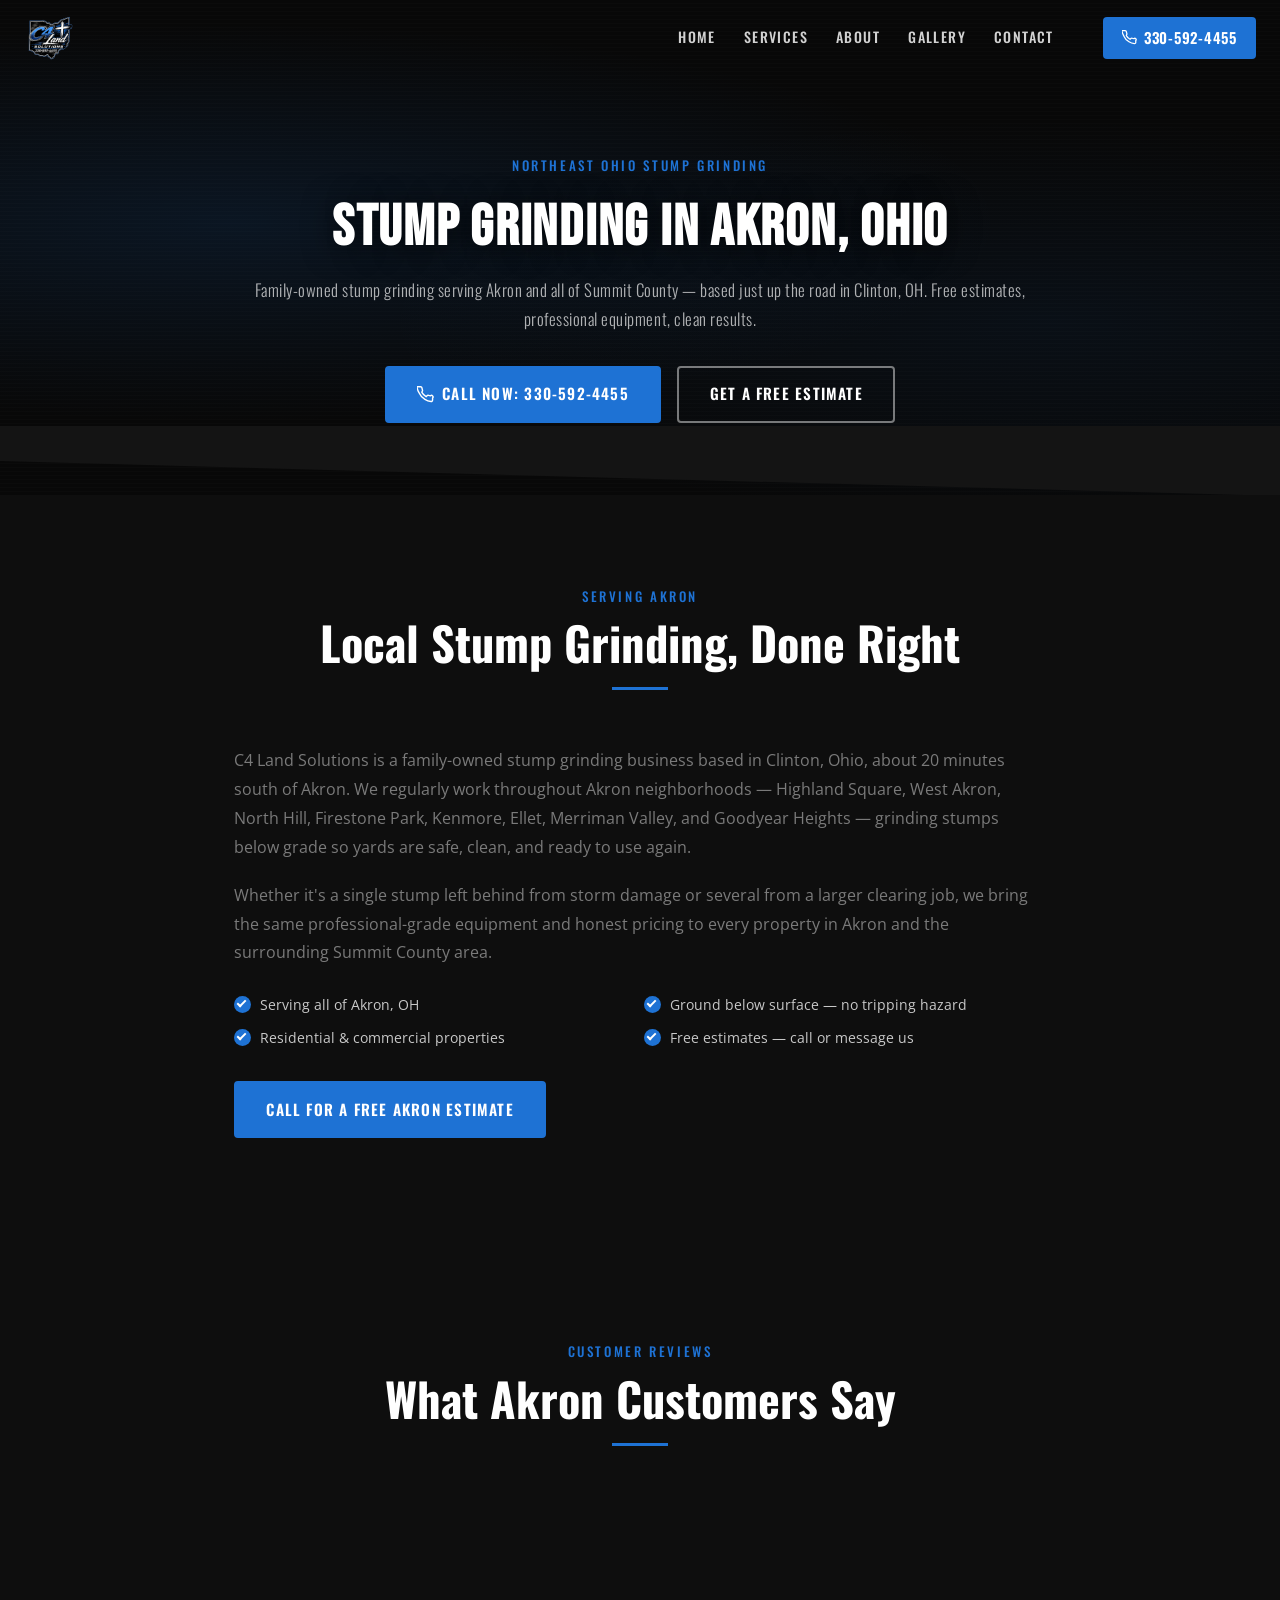
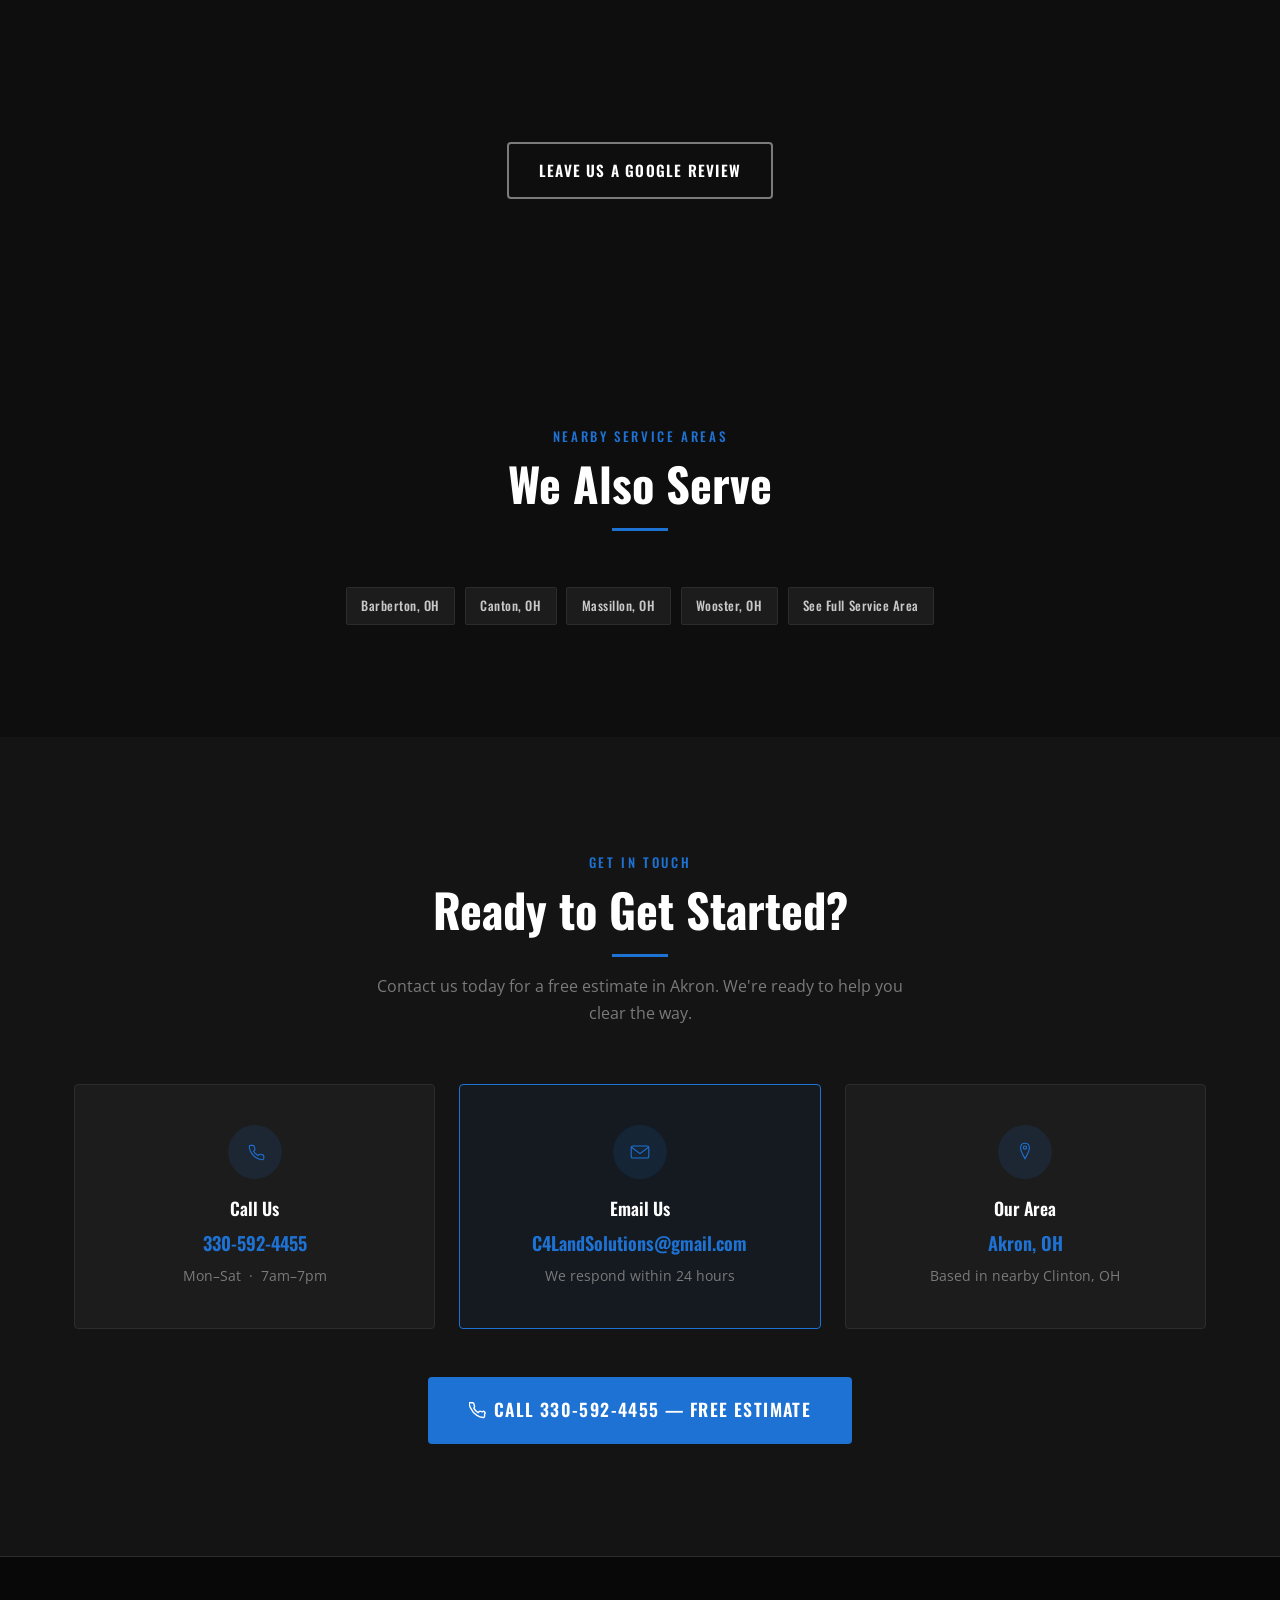
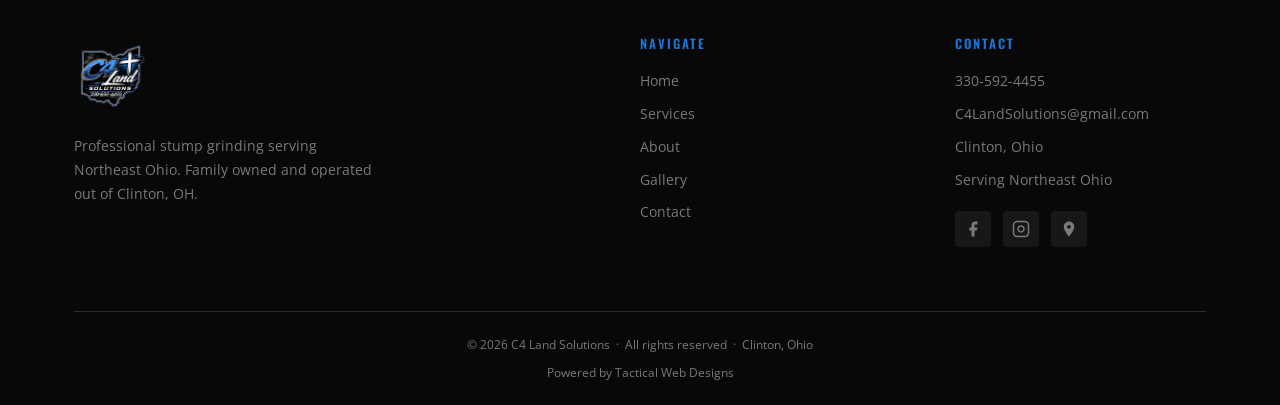
==== commit 190369cd: "Add live Google reviews widget, remove placeholder testimonials Replace hardcoded testimonials on ho" ====
--- a/stump-grinding-akron-oh.html
+++ b/stump-grinding-akron-oh.html
@@ -121,7 +121,7 @@
           <svg viewBox="0 0 24 24" fill="none" stroke="currentColor" stroke-width="2" class="btn-icon"><path d="M22 16.92v3a2 2 0 01-2.18 2 19.79 19.79 0 01-8.63-3.07A19.5 19.5 0 013.07 9.81a19.79 19.79 0 01-3.07-8.68A2 2 0 012 1h3a2 2 0 012 1.72c.127.96.361 1.903.7 2.81a2 2 0 01-.45 2.11L6.91 8.92a16 16 0 006 6l1.27-1.27a2 2 0 012.11-.45c.907.339 1.85.573 2.81.7A2 2 0 0122 16.92z"/></svg>
           Call Now: 330-592-4455
         </a>
-        <a href="index.html#contact" class="btn btn-outline">Get a Free Estimate</a>
+        <a href="index.html#contact-form" class="btn btn-outline">Get a Free Estimate</a>
       </div>
     </div>
     <div class="hero-wave">
@@ -159,12 +159,9 @@
         <h2>What Akron Customers Say</h2>
         <div class="divider"></div>
       </div>
-      <div class="testimonial-grid" style="max-width:560px; margin-left:auto; margin-right:auto;">
-        <div class="testimonial-card">
-          <div class="testimonial-stars">&#9733;&#9733;&#9733;&#9733;&#9733;</div>
-          <p>"Fast, professional, and cleaned up everything when they were done. Had three stumps in my backyard and they took care of all of them in under two hours. Highly recommend C4 Land Solutions."</p>
-          <div class="testimonial-author">— Mike T., Akron, OH</div>
-        </div>
+      <div class="reviews-widget">
+        <div data-twd-reviews="c4-land-solutions-llc-amHA9OAi"></div>
+        <script src="https://tactical-web-designs-reviews.vercel.app/widget.js" data-widget="c4-land-solutions-llc-amHA9OAi" async></script>
       </div>
       <div class="testimonial-cta">
         <a href="https://maps.app.goo.gl/whYMiTppYNXz398WA" target="_blank" rel="noopener" class="btn btn-outline">Leave Us a Google Review</a>
--- a/css/styles.css
+++ b/css/styles.css
@@ -529,14 +529,10 @@
 .gallery-grid {
   display: grid;
   grid-template-columns: repeat(3, 1fr);
-  grid-auto-rows: 210px;
   gap: 0.9rem;
 }
 
-.gallery-large {
-  grid-column: span 2;
-  grid-row: span 2;
-}
+.gallery-item { aspect-ratio: 3 / 4; }
 
 .gallery-ph {
   width: 100%;
@@ -763,43 +759,10 @@
   padding: 7rem 0;
 }
 
-.testimonial-grid {
-  display: grid;
-  grid-template-columns: repeat(3, 1fr);
-  gap: 1.5rem;
-  margin-bottom: 2.5rem;
-}
-
-.testimonial-card {
-  background: var(--dark-3);
-  border: 1px solid var(--border);
-  border-radius: var(--radius);
-  padding: 2rem;
-  display: flex;
-  flex-direction: column;
-  gap: 1rem;
-}
-
-.testimonial-stars {
-  color: #f5a623;
-  font-size: 1.1rem;
-  letter-spacing: 0.1em;
-}
-
-.testimonial-card p {
-  color: var(--muted);
-  font-size: 0.93rem;
-  line-height: 1.75;
-  flex: 1;
-}
-
-.testimonial-author {
-  font-family: 'Oswald', sans-serif;
-  font-size: 0.82rem;
-  font-weight: 500;
-  letter-spacing: 0.08em;
-  color: var(--blue);
-  text-transform: uppercase;
+.reviews-widget {
+  max-width: 1100px;
+  margin: 0 auto 2.5rem;
+  min-height: 200px;
 }
 
 .testimonial-cta {
@@ -998,7 +961,6 @@
 @media (max-width: 900px) {
   .ba-grid { grid-template-columns: 1fr; }
   .area-grid { grid-template-columns: 1fr; gap: 2.5rem; }
-  .testimonial-grid { grid-template-columns: 1fr; }
 }
 
 @media (max-width: 768px) {
@@ -1028,13 +990,6 @@
 
   .service-feature { flex-direction: column; gap: 2rem; padding: 2.25rem; }
 
-  .gallery-grid {
-    grid-template-columns: 1fr 1fr;
-    grid-auto-rows: 180px;
-  }
-
-  .gallery-large { grid-column: span 2; grid-row: span 1; }
-
   .contact-cards {
     grid-template-columns: 1fr;
     max-width: 380px;
@@ -1069,12 +1024,9 @@
   .why-grid        { grid-template-columns: 1fr; gap: 2rem; }
 
   .gallery-grid {
-    grid-template-columns: 1fr;
-    grid-auto-rows: 180px;
+    grid-template-columns: repeat(2, 1fr);
   }
 
-  .gallery-large { grid-column: span 1; }
-
   .hero-ctas { flex-direction: column; align-items: center; }
 
   .contact-card { padding: 2.2rem 1rem; }
